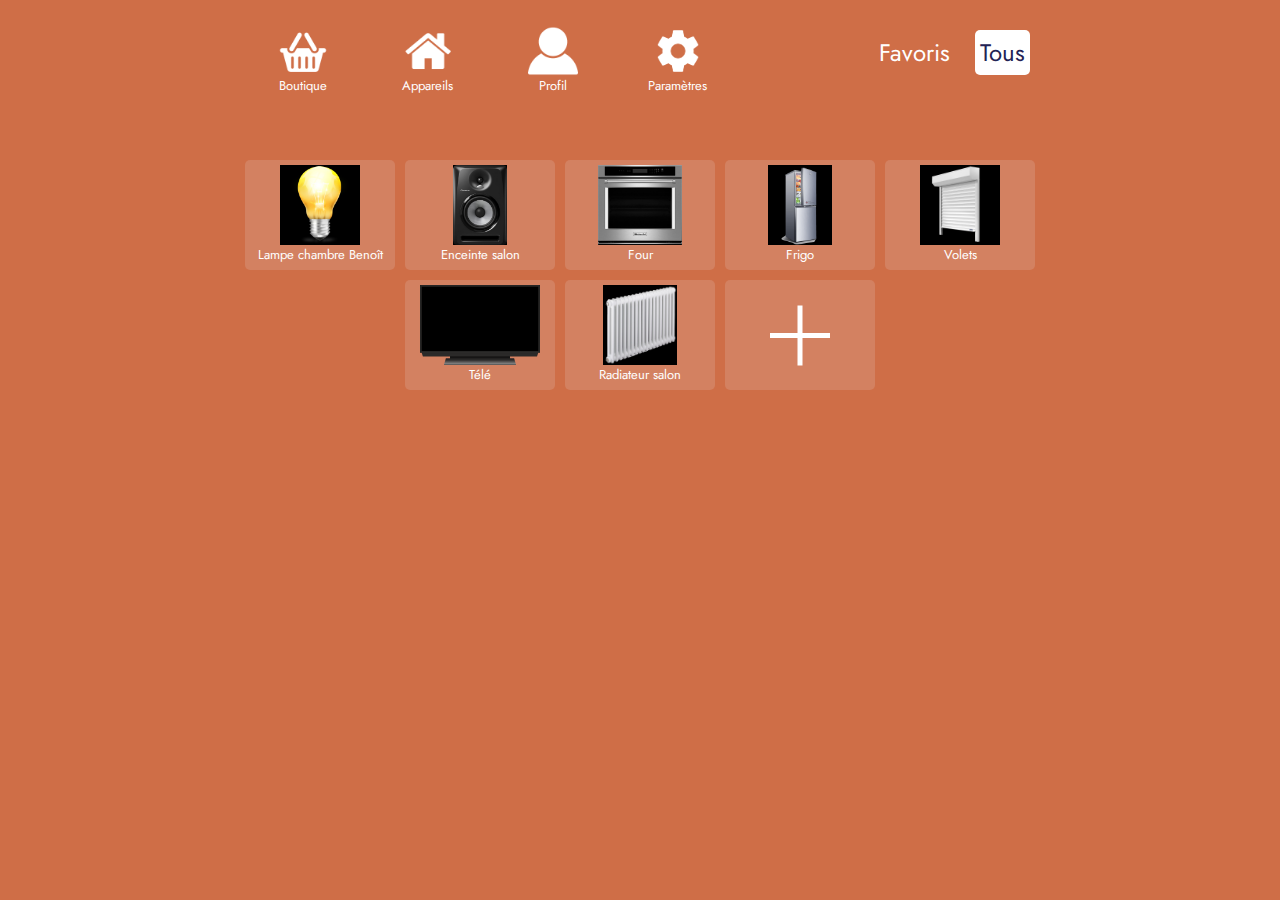
==== Projet web/home/home.html @ 916845b6 "Add files via upload" ====
<!DOCTYPE html>
<html lang="en">
<head>
    <meta charset="UTF-8">
    <meta http-equiv="X-UA-Compatible" content="IE=edge">
    <meta name="viewport" content="width=device-width, initial-scale=1.0">
    <title>Mes appareils</title>
    <link rel="stylesheet" href="home.css">
    <link href="https://fonts.googleapis.com/css2?family=Jost:wght@500&display=swap" rel="stylesheet">

</head>
<body>
    <div class="container">
        
        <div class="navbarPc">
            <a href ="#">
                <div class="button">
                    <img src="../images/boutique.png">
                    <p>Boutique</p>
                </div>
            </a>
            <a href ="home.html">
                <div class="button">
                    <img src="../images/maison.png">
                    <p>Appareils</p>
                </div>
            </a>
            <a href ="#">
                <div class="button">
                    <img src="../images/profil.png">
                    <p>Profil</p>
                </div>
            </a>
            <a href ="#">
                <div class="button">
                    <img src="../images/parametres.png">
                    <p>Paramètres</p>
                </div>
            </a>
        </div>
        
        <!--Sélection favoris/tous-->
        <div class="selection">
            <div class="favorites">Favoris</div>
            <div class="all">Tous</div>
        </div>
        
        <!--Tous les appareils-->
        <div class="allDevicesContainer">
            <div class="card">
                <img src="../images/lampe.png">
                <p>Lampe chambre Benoît</p>
            </div>
            <div class="card">
                <img src="../images/enceinte.png">
                <p>Enceinte salon</p>
            </div>
            <div class="card">
                <img src="../images/four.png">
                <p>Four</p>
            </div>
            <div class="card">
                <img src="../images/frigo.png">
                <p>Frigo</p>
            </div>
            <div class="card">
                <img src="../images/volets.png">
                <p>Volets</p>
            </div>
            <div class="card">
                <img src="../images/tv.png">
                <p>Télé</p>
            </div>
            <div class="card">
                <img src="../images/radiateur.png">
                <p>Radiateur salon</p>
            </div>
            <div class="add">
                <div class="horizontal"></div>
                <div class="vertical"></div>
            </div>
        </div>

        <!--Appareils favoris-->
        <div class="favoriteDevicesContainer">
            <div class="card">
                <img src="../images/radiateur.png">
                <p>Radiateur salon</p>
            </div>
            <div class="card">
                <img src="../images/volets.png">
                <p>Volets</p>
            </div>
            <div class="card">
                <img src="../images/four.png">
                <p>Four</p>
            </div>
            <div class="add">
                <div class="horizontal"></div>
                <div class="vertical"></div>
            </div>
        </div>
    </div>
    <!--Navbar-->
    <nav class="nav">
        <a href ="#">
            <div class="button">
                <img src="../images/boutique.png">
                <p>Boutique</p>
            </div>
        </a>
        <a href ="home.html">
            <div class="button">
                <img src="../images/maison.png">
                <p>Appareils</p>
            </div>
        </a>
        <a href ="../profil/pro.html">
            <div class="button">
                <img src="../images/profil.png">
                <p>Profil</p>
            </div>
        </a>
        <a href ="#">
            <div class="button">
                <img src="../images/parametres.png">
                <p>Paramètres</p>
            </div>
        </a>
    </nav>

    <script src="home.js"></script>
</body>
</html>
---- Projet web/home/home.css ----
* {
    margin: 0;
    padding: 0;
}
body{
    background-color: #cf6e47;
    color: white;
    font-family: 'Jost', sans-serif;
}
a{
    text-decoration: none;
    color: white;
    width: 25%;
    display: flex;
    justify-content: center;
}
.selection{
    display: flex;
    flex-direction: row;
    justify-content: flex-end;
    font-size: x-large;
    margin: 30px 10px;
}
.all{
    background-color: white;
    color: rgb(35, 35, 85);
    margin-left: 20px;
    border-radius: 5px;
    padding: 5px;
    cursor: pointer;
}
.favorites{
    margin-left: 20px;
    border-radius: 5px;
    padding: 5px;
    cursor: pointer;
}
.allDevicesContainer{
    position: absolute;
    left: 0px;
    display: flex;
    flex-wrap: wrap;
    justify-content: center;
}
.favoriteDevicesContainer{
    position: absolute;
    left: 0px;
    display: none;
    flex-wrap: wrap;
    justify-content: center;
}
.card{
    height: 100px;
    width: 140px;
    border-radius: 5px;
    background-color: #d38161;
    display: flex;
    flex-direction: column;
    align-items: center;
    padding: 5px;
    margin: 5px;
    font-size: small;
}
.card img{
    height: 80%;
}
.add{
    height: 100px;
    width: 140px;
    border-radius: 5px;
    background-color: #d38161;
    margin: 5px;
    padding: 5px;
    display: flex;
    align-items: center;
    justify-content: center;
}
.horizontal{
    position: absolute;
    width: 60px;
    height: 5px;
    background-color: white;
}
.vertical{
    position: absolute;
    width: 60px;
    height: 5px;
    background-color: white;
    transform: rotate(90deg);
}
.nav{
    position: fixed;
    width: 100%;
    background-color: rgb(17, 17, 17);
    bottom: 0px;
    display: flex;
    flex-direction: row;
    justify-content: space-between;
}
.button{
    height: 50px;
    width: 25%;
    display: flex;
    align-items: center;
    justify-content: center;
    flex-direction: column;
    cursor: pointer;
    margin: 5px 0px;
    font-size: small;
}
.button img{
    height: 30px;
}
.navbarPc{
    display: none;
}
@media(min-width: 1200px){
    .container{
        width: 800px;
        position: absolute;
        left: 50%;
        transform: translateX(-50%)
    }
    .navbarPc{
        display: flex;
        flex-direction: row;
        width: 500px;
        margin-top: 30px;
        position: absolute;
    }
    .navbarPc img{
        width: 50px;
        height: 50px;
    }
    .allDevicesContainer{
        margin-top: 50px;
    }
    .favoriteDevicesContainer{
        margin-top: 50px;
    }
    .nav{
        display: none;
    }
}
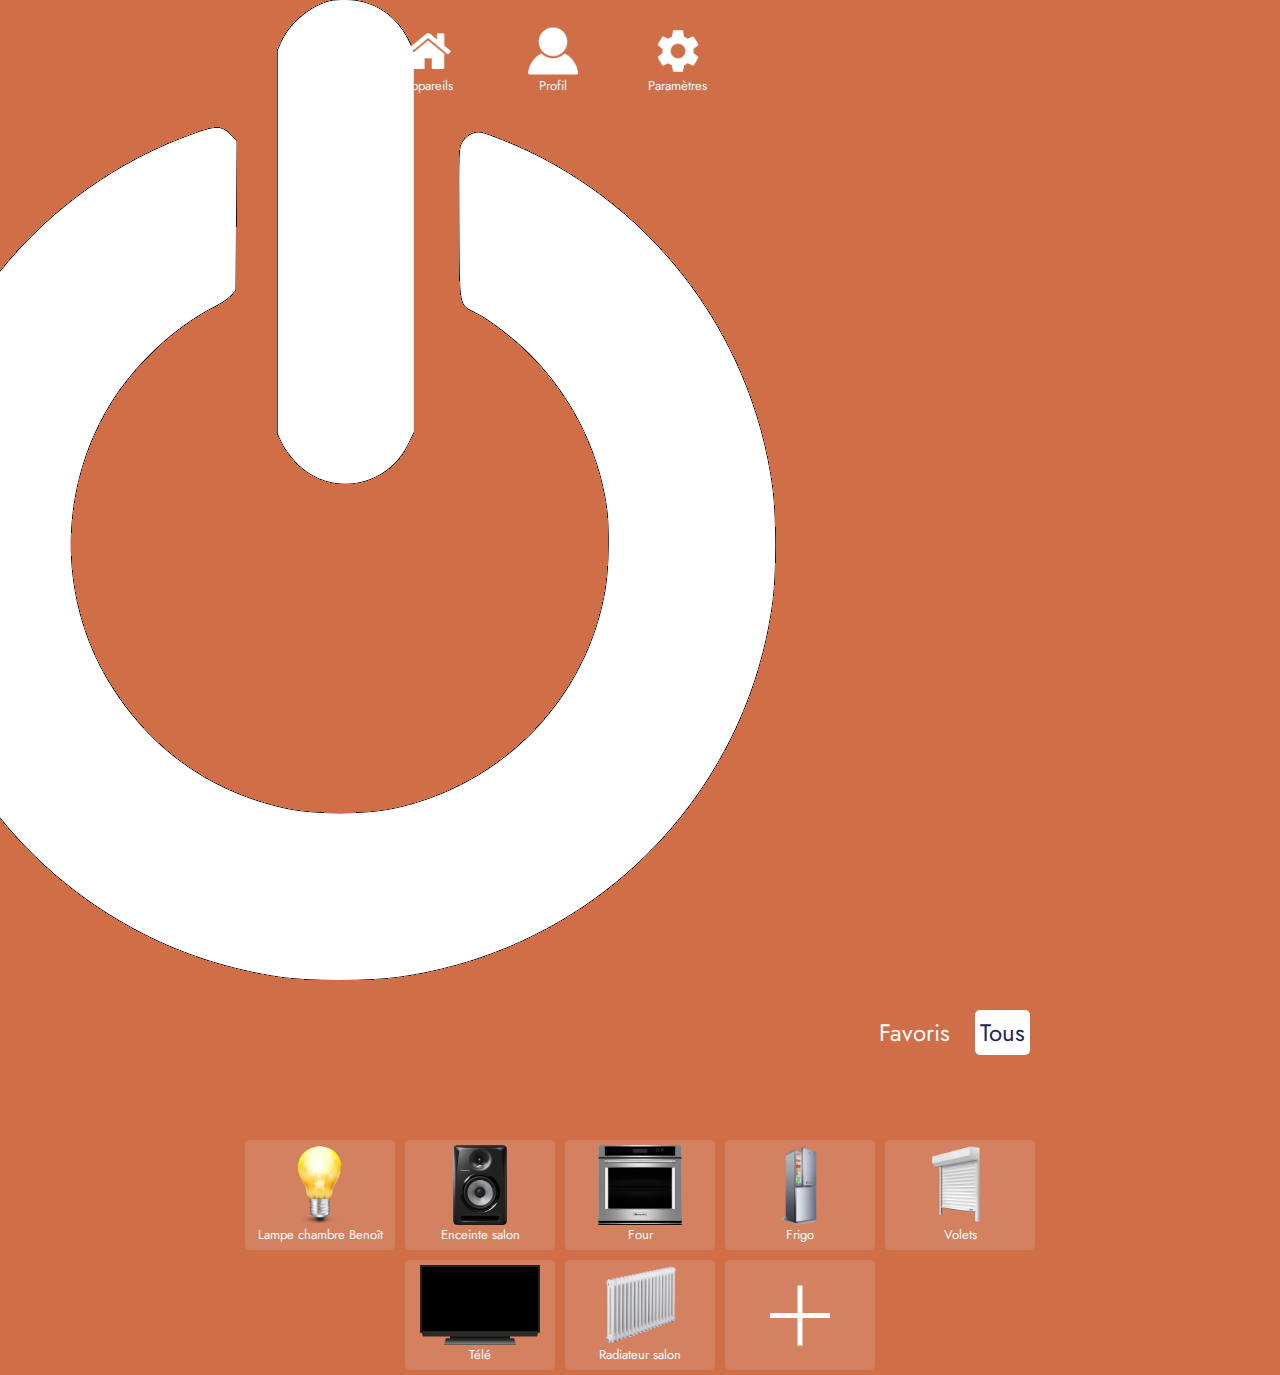
==== commit 9c5b2c80: "Update home.html" ====
--- a/Projet web/home/home.html
+++ b/Projet web/home/home.html
@@ -7,6 +7,8 @@
     <title>Mes appareils</title>
     <link rel="stylesheet" href="home.css">
     <link href="https://fonts.googleapis.com/css2?family=Jost:wght@500&display=swap" rel="stylesheet">
+    <link rel="icon" type="image/png" sizes="16x16" href="../images/ampoule.jpg"> <!-- Icone en en haut de la page (pour navigateur) -->
+    
 
 </head>
 <body>
@@ -39,7 +41,16 @@
             </a>
         </div>
         
+        
         <!--Sélection favoris/tous-->
+        
+        <div class="header">
+            <div class="login">
+                <a href="../index.html">
+                    <img src="../images/login.png">
+                </a>
+        </div>
+            
         <div class="selection">
             <div class="favorites">Favoris</div>
             <div class="all">Tous</div>
@@ -131,4 +142,4 @@
 
     <script src="home.js"></script>
 </body>
-</html>+</html>
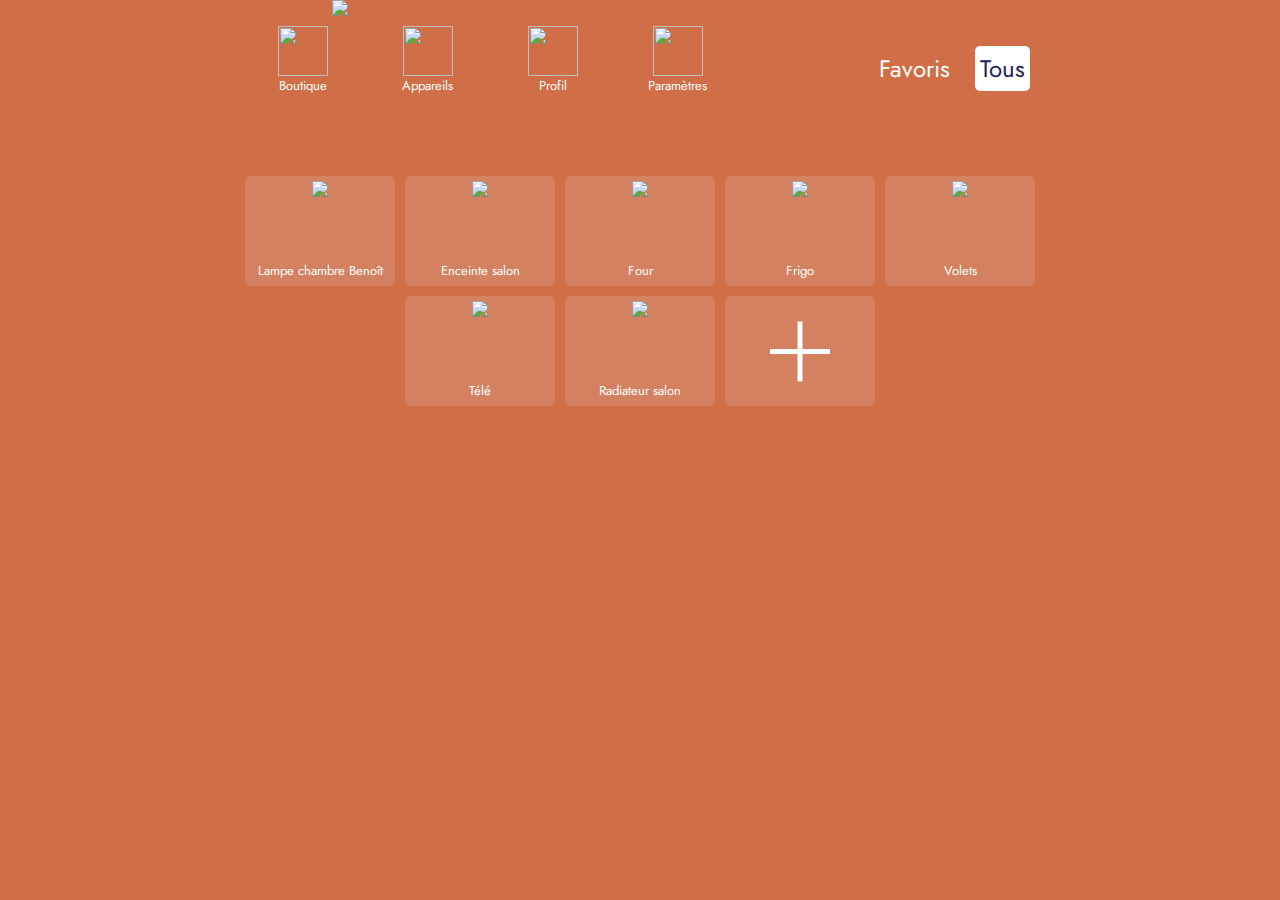
==== commit 6e3ca3dd: "Add files via upload" ====
--- a/Projet web/home/home.html
+++ b/Projet web/home/home.html
@@ -7,8 +7,6 @@
     <title>Mes appareils</title>
     <link rel="stylesheet" href="home.css">
     <link href="https://fonts.googleapis.com/css2?family=Jost:wght@500&display=swap" rel="stylesheet">
-    <link rel="icon" type="image/png" sizes="16x16" href="../images/ampoule.jpg"> <!-- Icone en en haut de la page (pour navigateur) -->
-    
 
 </head>
 <body>
@@ -17,73 +15,71 @@
         <div class="navbarPc">
             <a href ="#">
                 <div class="button">
-                    <img src="../images/boutique.png">
+                    <img src="./images/boutique.png">
                     <p>Boutique</p>
                 </div>
             </a>
             <a href ="home.html">
                 <div class="button">
-                    <img src="../images/maison.png">
+                    <img src="./images/maison.png">
                     <p>Appareils</p>
                 </div>
             </a>
             <a href ="#">
                 <div class="button">
-                    <img src="../images/profil.png">
+                    <img src="./images/profil.png">
                     <p>Profil</p>
                 </div>
             </a>
             <a href ="#">
                 <div class="button">
-                    <img src="../images/parametres.png">
+                    <img src="./images/parametres.png">
                     <p>Paramètres</p>
                 </div>
             </a>
         </div>
         
-        
         <!--Sélection favoris/tous-->
-        
         <div class="header">
             <div class="login">
                 <a href="../index.html">
-                    <img src="../images/login.png">
+                    <img src="./images/login.png">
                 </a>
-        </div>
-            
-        <div class="selection">
-            <div class="favorites">Favoris</div>
-            <div class="all">Tous</div>
+            </div>
+            <div class="selection">
+                <div class="favorites">Favoris</div>
+                <div class="all">Tous</div>
+            </div>
         </div>
         
         <!--Tous les appareils-->
         <div class="allDevicesContainer">
             <div class="card">
-                <img src="../images/lampe.png">
+                <img src="./images/lampe.png">
                 <p>Lampe chambre Benoît</p>
             </div>
             <div class="card">
-                <img src="../images/enceinte.png">
+                <img src="./images/enceinte.png">
                 <p>Enceinte salon</p>
             </div>
             <div class="card">
-                <img src="../images/four.png">
+                <img src="./images/four.png">
                 <p>Four</p>
             </div>
             <div class="card">
-                <img src="../images/frigo.png">
+                <img src="./images/frigo.png">
                 <p>Frigo</p>
             </div>
             <div class="card">
-                <img src="../images/volets.png">
+                <img src="./images/volets.png">
                 <p>Volets</p>
             </div>
             <div class="card">
-                <img src="../images/tv.png">
+                <img src="./images/tv.png">
                 <p>Télé</p>
             </div>
             <div class="card">
-                <img src="../images/radiateur.png">
+                <img src="./images/radiateur.png">
                 <p>Radiateur salon</p>
             </div>
             <div class="add">
@@ -95,15 +91,15 @@
         <!--Appareils favoris-->
         <div class="favoriteDevicesContainer">
             <div class="card">
-                <img src="../images/radiateur.png">
+                <img src="./images/radiateur.png">
                 <p>Radiateur salon</p>
             </div>
             <div class="card">
-                <img src="../images/volets.png">
+                <img src="./images/volets.png">
                 <p>Volets</p>
             </div>
             <div class="card">
-                <img src="../images/four.png">
+                <img src="./images/four.png">
                 <p>Four</p>
             </div>
             <div class="add">
@@ -116,25 +112,25 @@
     <nav class="nav">
         <a href ="#">
             <div class="button">
-                <img src="../images/boutique.png">
+                <img src="./images/boutique.png">
                 <p>Boutique</p>
             </div>
         </a>
         <a href ="home.html">
             <div class="button">
-                <img src="../images/maison.png">
+                <img src="./images/maison.png">
                 <p>Appareils</p>
             </div>
         </a>
-        <a href ="../profil/pro.html">
+        <a href ="#">
             <div class="button">
-                <img src="../images/profil.png">
+                <img src="./images/profil.png">
                 <p>Profil</p>
             </div>
         </a>
         <a href ="#">
             <div class="button">
-                <img src="../images/parametres.png">
+                <img src="./images/parametres.png">
                 <p>Paramètres</p>
             </div>
         </a>
@@ -142,4 +138,4 @@
 
     <script src="home.js"></script>
 </body>
-</html>
+</html>